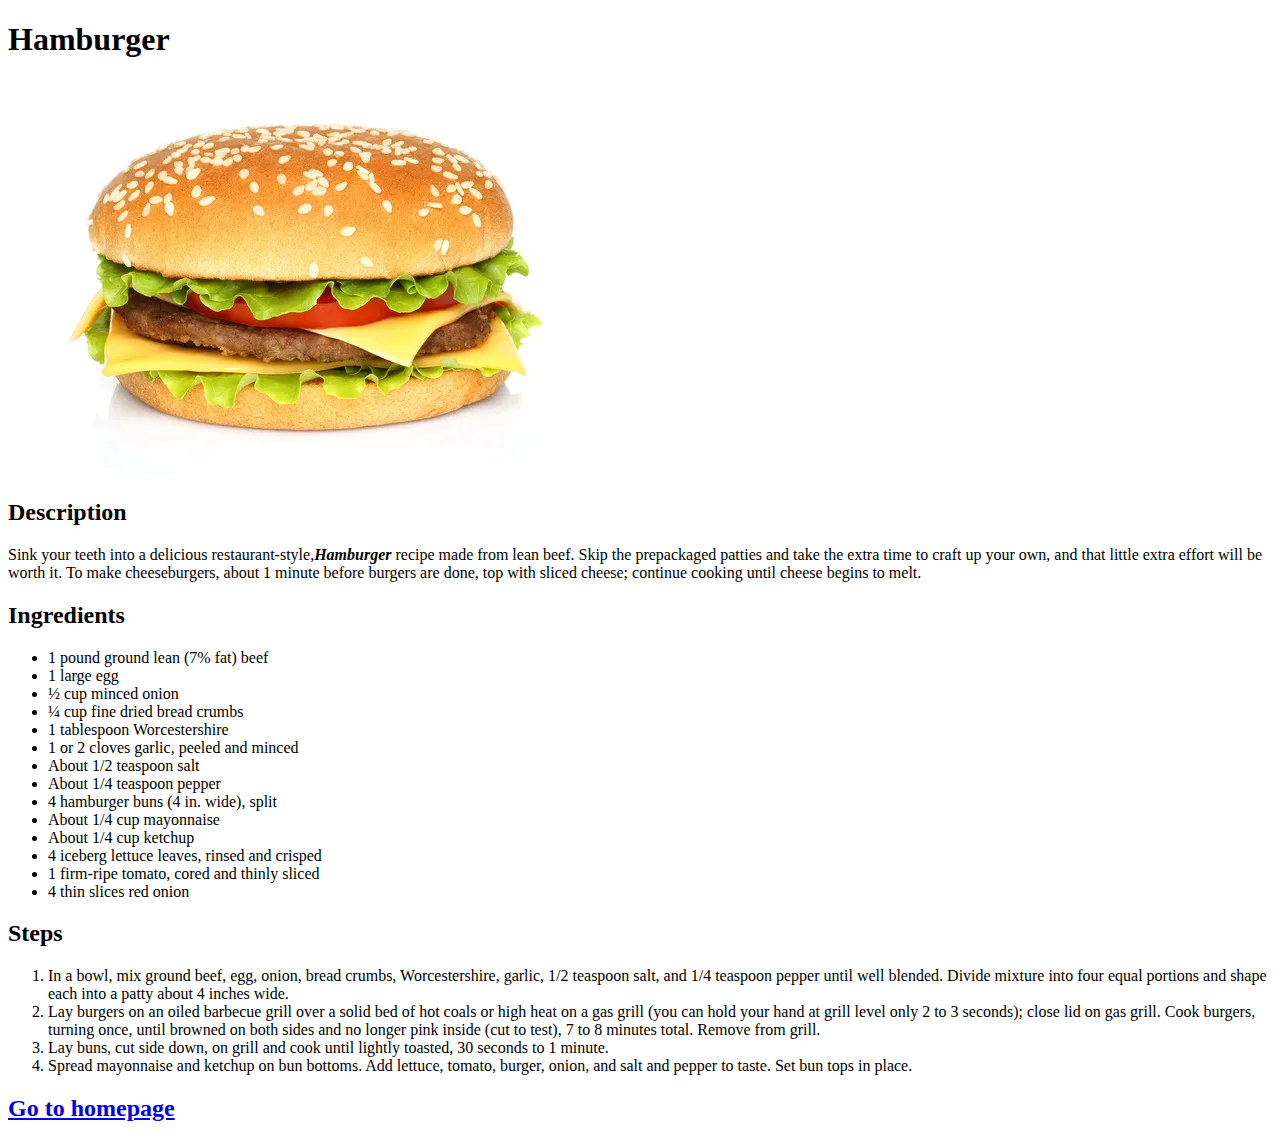
==== recipes/burger.html @ 020f0346 "Two recipes added and homepage link added" ====
<!DOCTYPE html>
<html lang="en">
<head>
    <meta charset="UTF-8">
    <meta http-equiv="X-UA-Compatible" content="IE=edge">
    <meta name="viewport" content="width=device-width, initial-scale=1.0">
    <title></title>
</head>
<body>
    <!--Title-->
    <h1>Hamburger</h1>
    <!--Imagen-->
    <img src="./img/burger.jpg" alt = "Hamburger">
    <!-- Description -->
    <h2>Description</h2>
    <p>Sink your teeth into a delicious restaurant-style,<strong><em>Hamburger</em></strong> recipe made from lean beef. Skip the prepackaged patties and take the extra time to craft up your own, and that little extra effort will be worth it. To make cheeseburgers, about 1 minute before burgers are done, top with sliced cheese; continue cooking until cheese begins to melt.</p>
    <!--Ingredients -->
    <h2>Ingredients</h2>
    <ul>
        <li>1 pound ground lean (7% fat) beef</li>
        <li>1 large egg</li>
        <li>½ cup minced onion</li>
        <li>¼ cup fine dried bread crumbs</li>
        <li>1 tablespoon Worcestershire</li>
        <li>1 or 2 cloves garlic, peeled and minced</li>
        <li>About 1/2 teaspoon salt</li>
        <li>About 1/4 teaspoon pepper</li>
        <li>4 hamburger buns (4 in. wide), split</li>
        <li>About 1/4 cup mayonnaise</li>
        <li>About 1/4 cup ketchup</li>
        <li>4 iceberg lettuce leaves, rinsed and crisped</li>
        <li>1 firm-ripe tomato, cored and thinly sliced</li>
        <li>4 thin slices red onion</li>
    </ul>
    <h2>Steps</h2>
    <ol>
        <li>In a bowl, mix ground beef, egg, onion, bread crumbs, Worcestershire, garlic, 1/2 teaspoon salt, and 1/4 teaspoon pepper until well blended. Divide mixture into four equal portions and shape each into a patty about 4 inches wide.</li>
        <li>Lay burgers on an oiled barbecue grill over a solid bed of hot coals or high heat on a gas grill (you can hold your hand at grill level only 2 to 3 seconds); close lid on gas grill. Cook burgers, turning once, until browned on both sides and no longer pink inside (cut to test), 7 to 8 minutes total. Remove from grill.</li>
        <li>Lay buns, cut side down, on grill and cook until lightly toasted, 30 seconds to 1 minute.</li>
        <li>Spread mayonnaise and ketchup on bun bottoms. Add lettuce, tomato, burger, onion, and salt and pepper to taste. Set bun tops in place.</li>
    </ol>
    
    <h2><a href="../index.html"><strong>Go to homepage</strong></a></h2>

</body>
</html>
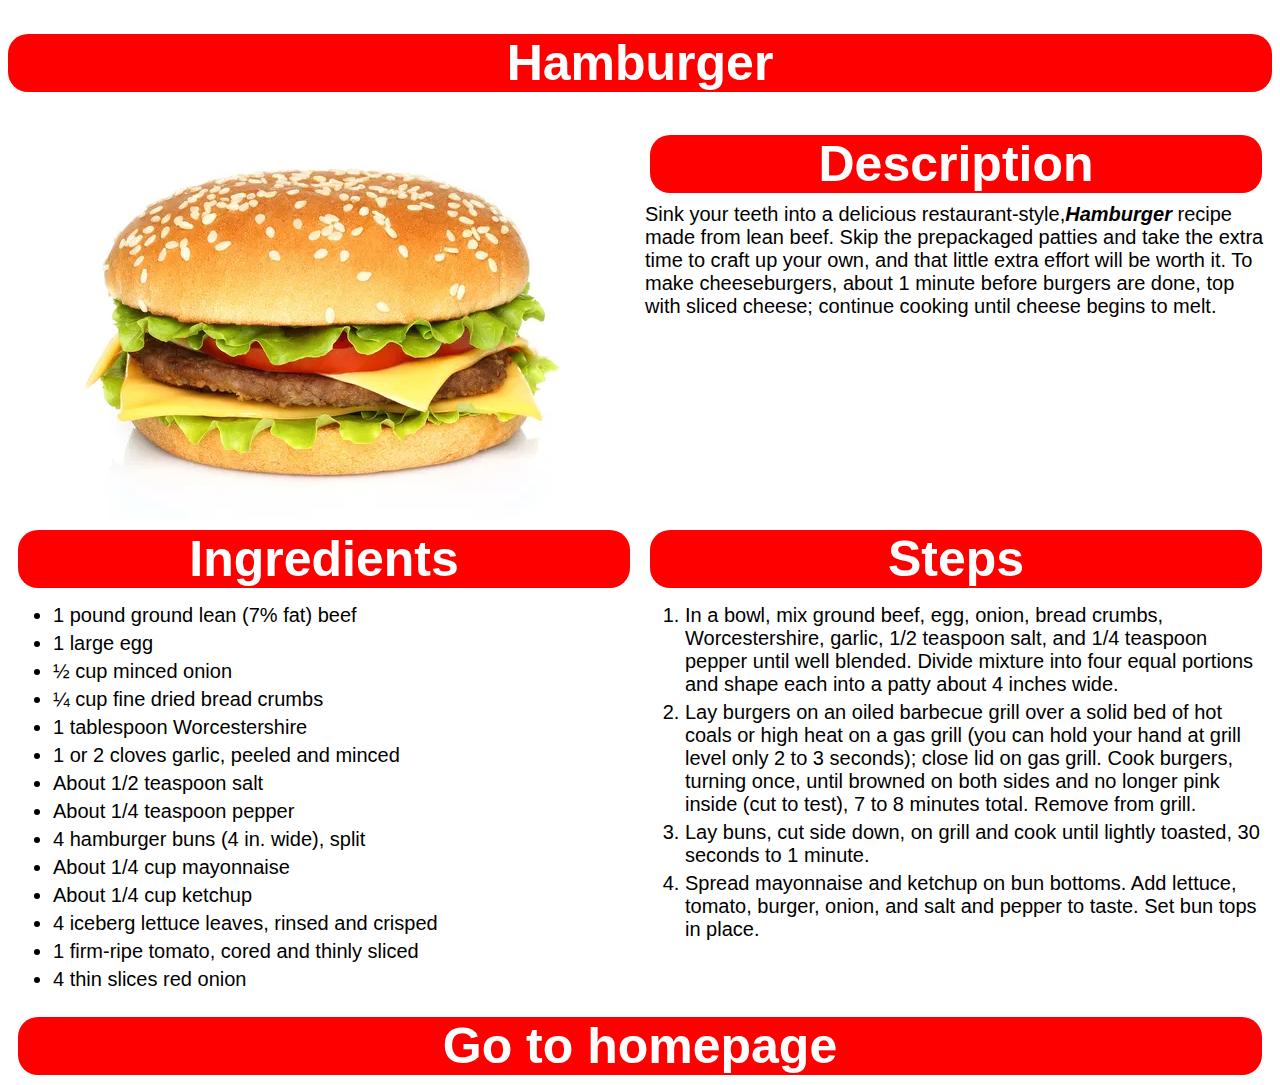
==== commit 47d73d21: "CSS added to the page to make look better" ====
--- a/recipes/burger.html
+++ b/recipes/burger.html
@@ -4,41 +4,59 @@
     <meta charset="UTF-8">
     <meta http-equiv="X-UA-Compatible" content="IE=edge">
     <meta name="viewport" content="width=device-width, initial-scale=1.0">
-    <title></title>
+    <link rel="stylesheet" href="../styles.css">
+    <title>Hamburger</title>
 </head>
 <body>
+    
     <!--Title-->
     <h1>Hamburger</h1>
-    <!--Imagen-->
-    <img src="./img/burger.jpg" alt = "Hamburger">
-    <!-- Description -->
-    <h2>Description</h2>
-    <p>Sink your teeth into a delicious restaurant-style,<strong><em>Hamburger</em></strong> recipe made from lean beef. Skip the prepackaged patties and take the extra time to craft up your own, and that little extra effort will be worth it. To make cheeseburgers, about 1 minute before burgers are done, top with sliced cheese; continue cooking until cheese begins to melt.</p>
-    <!--Ingredients -->
-    <h2>Ingredients</h2>
-    <ul>
-        <li>1 pound ground lean (7% fat) beef</li>
-        <li>1 large egg</li>
-        <li>½ cup minced onion</li>
-        <li>¼ cup fine dried bread crumbs</li>
-        <li>1 tablespoon Worcestershire</li>
-        <li>1 or 2 cloves garlic, peeled and minced</li>
-        <li>About 1/2 teaspoon salt</li>
-        <li>About 1/4 teaspoon pepper</li>
-        <li>4 hamburger buns (4 in. wide), split</li>
-        <li>About 1/4 cup mayonnaise</li>
-        <li>About 1/4 cup ketchup</li>
-        <li>4 iceberg lettuce leaves, rinsed and crisped</li>
-        <li>1 firm-ripe tomato, cored and thinly sliced</li>
-        <li>4 thin slices red onion</li>
-    </ul>
-    <h2>Steps</h2>
-    <ol>
-        <li>In a bowl, mix ground beef, egg, onion, bread crumbs, Worcestershire, garlic, 1/2 teaspoon salt, and 1/4 teaspoon pepper until well blended. Divide mixture into four equal portions and shape each into a patty about 4 inches wide.</li>
-        <li>Lay burgers on an oiled barbecue grill over a solid bed of hot coals or high heat on a gas grill (you can hold your hand at grill level only 2 to 3 seconds); close lid on gas grill. Cook burgers, turning once, until browned on both sides and no longer pink inside (cut to test), 7 to 8 minutes total. Remove from grill.</li>
-        <li>Lay buns, cut side down, on grill and cook until lightly toasted, 30 seconds to 1 minute.</li>
-        <li>Spread mayonnaise and ketchup on bun bottoms. Add lettuce, tomato, burger, onion, and salt and pepper to taste. Set bun tops in place.</li>
-    </ol>
+    <div class="row">
+        <div class="column">
+            <!--Imagen-->
+            <img src="./img/burger.jpg" alt = "Hamburger">
+        </div>
+        <div class="column">
+            <!-- Description -->
+            <h2>Description</h2>
+            <p>Sink your teeth into a delicious restaurant-style,<strong><em>Hamburger</em></strong> recipe made from lean beef. Skip the prepackaged patties and take the extra time to craft up your own, and that little extra effort will be worth it. To make cheeseburgers, about 1 minute before burgers are done, top with sliced cheese; continue cooking until cheese begins to melt.</p>
+        </div>
+      </div>
+
+      <div class="row">
+        <div class="column">
+            <!--Ingredients -->
+            <h2>Ingredients</h2>
+            <ul>
+                <li>1 pound ground lean (7% fat) beef</li>
+                <li>1 large egg</li>
+                <li>½ cup minced onion</li>
+                <li>¼ cup fine dried bread crumbs</li>
+                <li>1 tablespoon Worcestershire</li>
+                <li>1 or 2 cloves garlic, peeled and minced</li>
+                <li>About 1/2 teaspoon salt</li>
+                <li>About 1/4 teaspoon pepper</li>
+                <li>4 hamburger buns (4 in. wide), split</li>
+                <li>About 1/4 cup mayonnaise</li>
+                <li>About 1/4 cup ketchup</li>
+                <li>4 iceberg lettuce leaves, rinsed and crisped</li>
+                <li>1 firm-ripe tomato, cored and thinly sliced</li>
+                <li>4 thin slices red onion</li>
+            </ul>
+        </div>
+        <div class="column">
+            <h2>Steps</h2>
+            <ol>
+                <li>In a bowl, mix ground beef, egg, onion, bread crumbs, Worcestershire, garlic, 1/2 teaspoon salt, and 1/4 teaspoon pepper until well blended. Divide mixture into four equal portions and shape each into a patty about 4 inches wide.</li>
+                <li>Lay burgers on an oiled barbecue grill over a solid bed of hot coals or high heat on a gas grill (you can hold your hand at grill level only 2 to 3 seconds); close lid on gas grill. Cook burgers, turning once, until browned on both sides and no longer pink inside (cut to test), 7 to 8 minutes total. Remove from grill.</li>
+                <li>Lay buns, cut side down, on grill and cook until lightly toasted, 30 seconds to 1 minute.</li>
+                <li>Spread mayonnaise and ketchup on bun bottoms. Add lettuce, tomato, burger, onion, and salt and pepper to taste. Set bun tops in place.</li>
+            </ol>
+        </div>
+      </div>
+ 
+
+    
     
     <h2><a href="../index.html"><strong>Go to homepage</strong></a></h2>
 
--- a/styles.css
+++ b/styles.css
@@ -0,0 +1,75 @@
+html,body {
+    font-family: Arial, Helvetica, sans-serif;
+    background-color: white; 
+}
+
+h1 {
+    font-size: 50px;
+    text-align: center;
+    background-color: red;
+    color: white;
+    font-weight: bold;
+    border-radius: 20px;
+}
+
+h2 {
+    font-size: 50px;
+    text-align: center;
+    background-color: red;
+    color: white;
+    font-weight: bold;
+    border-radius: 20px;
+    margin: 10px;
+}
+h3{
+    font-size: 30px;
+    margin-left: 50px;
+}
+
+p,li {
+    font-size: 20px;
+    margin:5px ;
+}
+
+a {
+    color: white;
+    text-decoration: none;
+    
+} 
+
+
+
+img {
+    max-width: 100%;
+    height: auto;
+    width: auto\9; /* ie8 */
+    display: block;
+    margin-left: auto;
+    margin-right: auto;
+ }
+
+
+.recipelink{
+    background-color: red;
+    text-align: center;
+    color: white;
+    font-weight: bold;
+    margin-left: 50px;
+    margin-right: 50px;
+    border-radius: 20px;
+    font-size: 35px;
+}
+
+.abouttext{
+    font-weight: bold;
+    font-size: 30px;
+    margin-inline-start: auto;
+}
+
+.row {
+    display: flex;
+  }
+  
+.column {
+    flex: 50%;
+  }